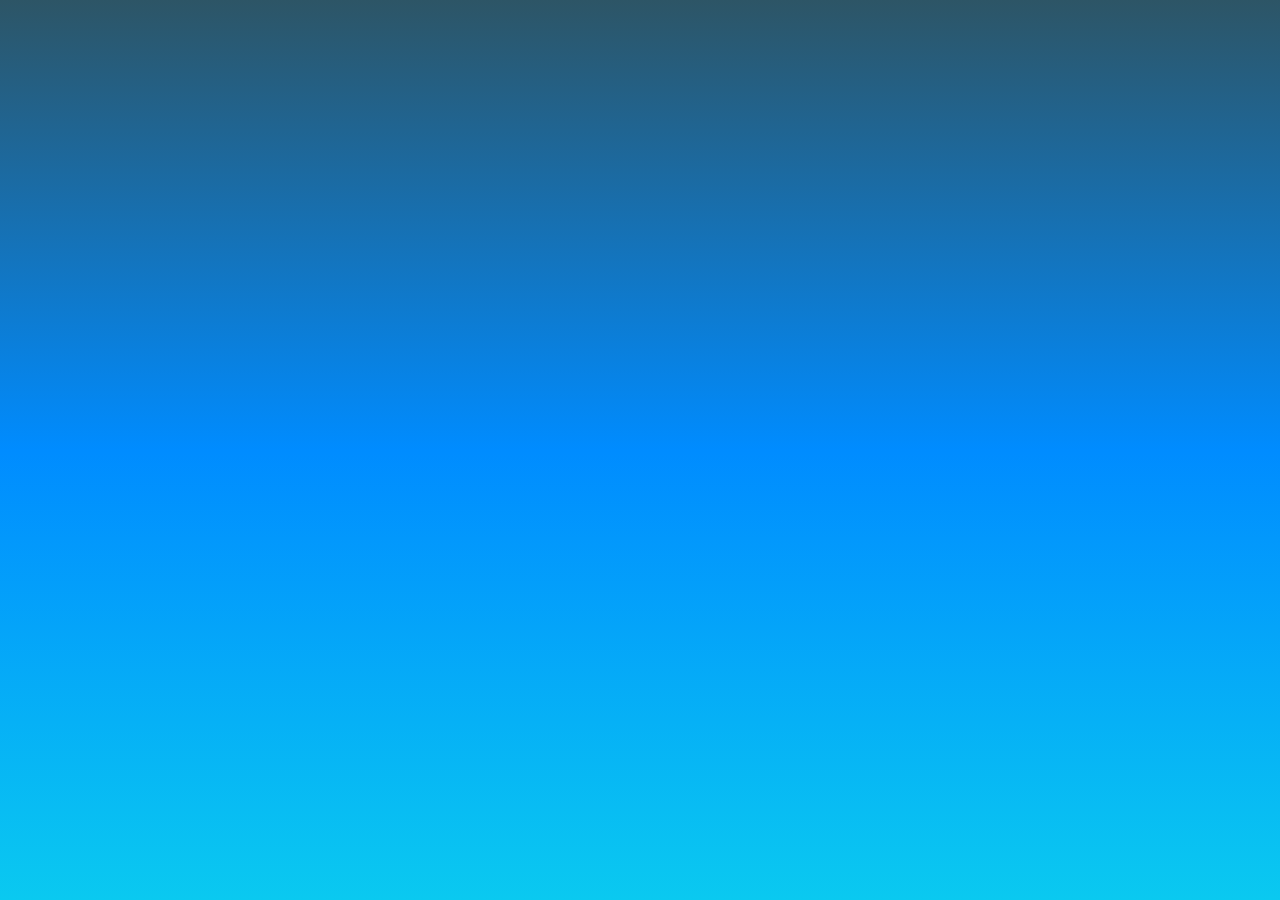
==== index.html @ 45736534 "Started project and added stars to main page with breathing effect." ====
<!DOCTYPE html>
<!--[if lt IE 7]>      <html class="no-js lt-ie9 lt-ie8 lt-ie7"> <![endif]-->
<!--[if IE 7]>         <html class="no-js lt-ie9 lt-ie8"> <![endif]-->
<!--[if IE 8]>         <html class="no-js lt-ie9"> <![endif]-->
<!--[if gt IE 8]>      <html class="no-js"> <!--<![endif]-->
<html>
    <head>
        <meta charset="utf-8">
        <meta http-equiv="X-UA-Compatible" content="IE=edge">
        <title></title>
        <meta name="description" content="">
        <meta name="viewport" content="width=device-width, initial-scale=1">
        <link rel="stylesheet" href="styles.css">
    </head>
    <body>
        <!--[if lt IE 7]>
            <p class="browsehappy">You are using an <strong>outdated</strong> browser. Please <a href="#">upgrade your browser</a> to improve your experience.</p>
        <![endif]-->

        <header>

        </header>
        
        <main>
            <div id="stars"></div>
        </main>
        <footer>

        </footer>
        <script src="Stars.js"></script>
    </body>
</html>
---- styles.css ----
body {
    margin: 0;
    padding: 0;
}

main {
    background: #2d5566;
    background: linear-gradient(180deg,rgba(45, 85, 102, 1) 0%, rgba(0, 140, 255, 1) 50%, rgba(10, 201, 240, 1) 100%);
    height: 100vh;
    width: 100vw;
}

#stars{
    width: 100vw;
    height: 50vh;
    mask-image: linear-gradient(to bottom, rgba(0, 0, 0, 1) 0%, rgba(0, 0, 0, 0) 100%);
}

@keyframes StarAnimation {
    0% {
        scale: 1;
        opacity: 0.7;
    }
    100% {
        scale: 1.5;
        opacity: 1;
    }
}

.star {
  width: 20px;
  height: 20px;
  background: white;
  display: none;
  clip-path: polygon(32% 37%, 48% 3%, 67% 37%, 100% 51%, 69% 65%, 50% 100%, 32% 64%, 0 50%);
  animation-name: StarAnimation;
  animation-duration: 5s;
  animation-timing-function: linear;
  animation-iteration-count: infinite;
  animation-direction: alternate;
}
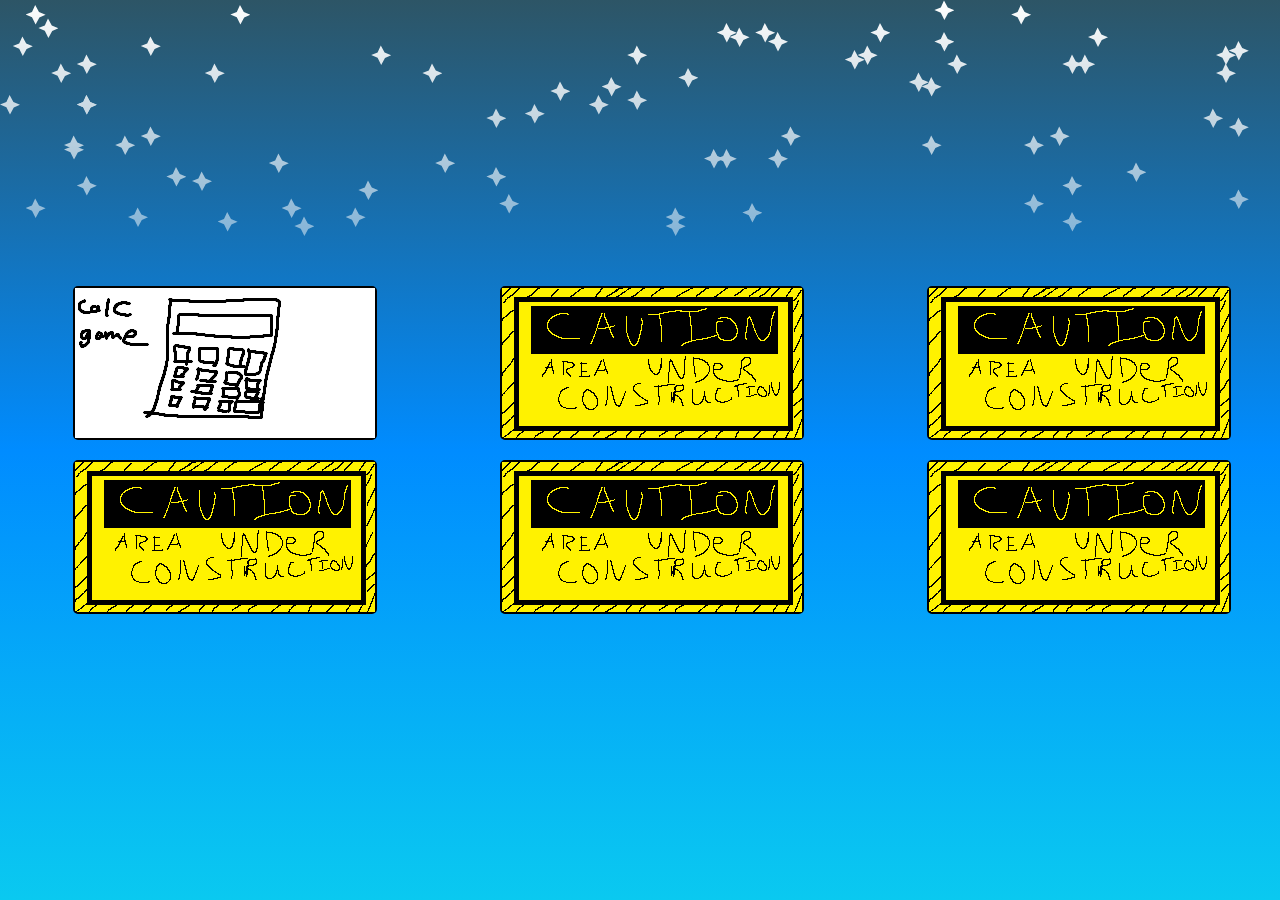
==== commit eae484d0: "Created construction and calculator game pages, made the calculator and javascript to have buttons c" ====
--- a/index.html
+++ b/index.html
@@ -7,7 +7,7 @@
     <head>
         <meta charset="utf-8">
         <meta http-equiv="X-UA-Compatible" content="IE=edge">
-        <title></title>
+        <title>MyJavaScriptGames</title>
         <meta name="description" content="">
         <meta name="viewport" content="width=device-width, initial-scale=1">
         <link rel="stylesheet" href="styles.css">
@@ -17,16 +17,19 @@
             <p class="browsehappy">You are using an <strong>outdated</strong> browser. Please <a href="#">upgrade your browser</a> to improve your experience.</p>
         <![endif]-->
 
-        <header>
-
-        </header>
+        <header></header>
         
         <main>
             <div id="stars"></div>
+            <div class="game"><a href="CalcGame/calc-game.html"><img src="./images/CalcGame.png" alt="Image of the calculator game"></a></div>
+            <div class="game"><a href="Construction/construction.html"><img src="./images/Construction.png" alt="This is not a game, do not click."></a></div>
+            <div class="game"><a href="Construction/construction.html"><img src="./images/Construction.png" alt="This is not a game, do not click."></a></div>
+            <div class="game"><a href="Construction/construction.html"><img src="./images/Construction.png" alt="This is not a game, do not click."></a></div>
+            <div class="game"><a href="Construction/construction.html"><img src="./images/Construction.png" alt="This is not a game, do not click."></a></div>
+            <div class="game"><a href="Construction/construction.html"><img src="./images/Construction.png" alt="This is not a game, do not click."></a></div>
         </main>
-        <footer>
 
-        </footer>
+        <footer></footer>
         <script src="Stars.js"></script>
     </body>
 </html>
--- a/styles.css
+++ b/styles.css
@@ -1,19 +1,25 @@
 body {
     margin: 0;
     padding: 0;
+    background: #2d5566;
+    background: linear-gradient(180deg,rgba(45, 85, 102, 1) 0%, rgba(0, 140, 255, 1) 50%, rgba(10, 201, 240, 1) 100%);
 }
 
 main {
-    background: #2d5566;
-    background: linear-gradient(180deg,rgba(45, 85, 102, 1) 0%, rgba(0, 140, 255, 1) 50%, rgba(10, 201, 240, 1) 100%);
-    height: 100vh;
-    width: 100vw;
+    height: 100dvh;
+    width: 100dvw;
+    display: grid;
+    grid-template-columns: repeat(3, 300px);
+    justify-content: space-around;
+    align-content: center;
 }
 
 #stars{
-    width: 100vw;
-    height: 50vh;
+    width: 100dvw;
+    height: 50dvh;
     mask-image: linear-gradient(to bottom, rgba(0, 0, 0, 1) 0%, rgba(0, 0, 0, 0) 100%);
+    position: absolute;
+    pointer-events: none;
 }
 
 @keyframes StarAnimation {
@@ -38,4 +44,13 @@
   animation-timing-function: linear;
   animation-iteration-count: infinite;
   animation-direction: alternate;
+  z-index: -1;
+}
+
+.game {
+    height: 150px;
+    width: 300px;
+    margin: 10px;
+    border-radius: 5px;
+    border: solid 2px black;
 }
